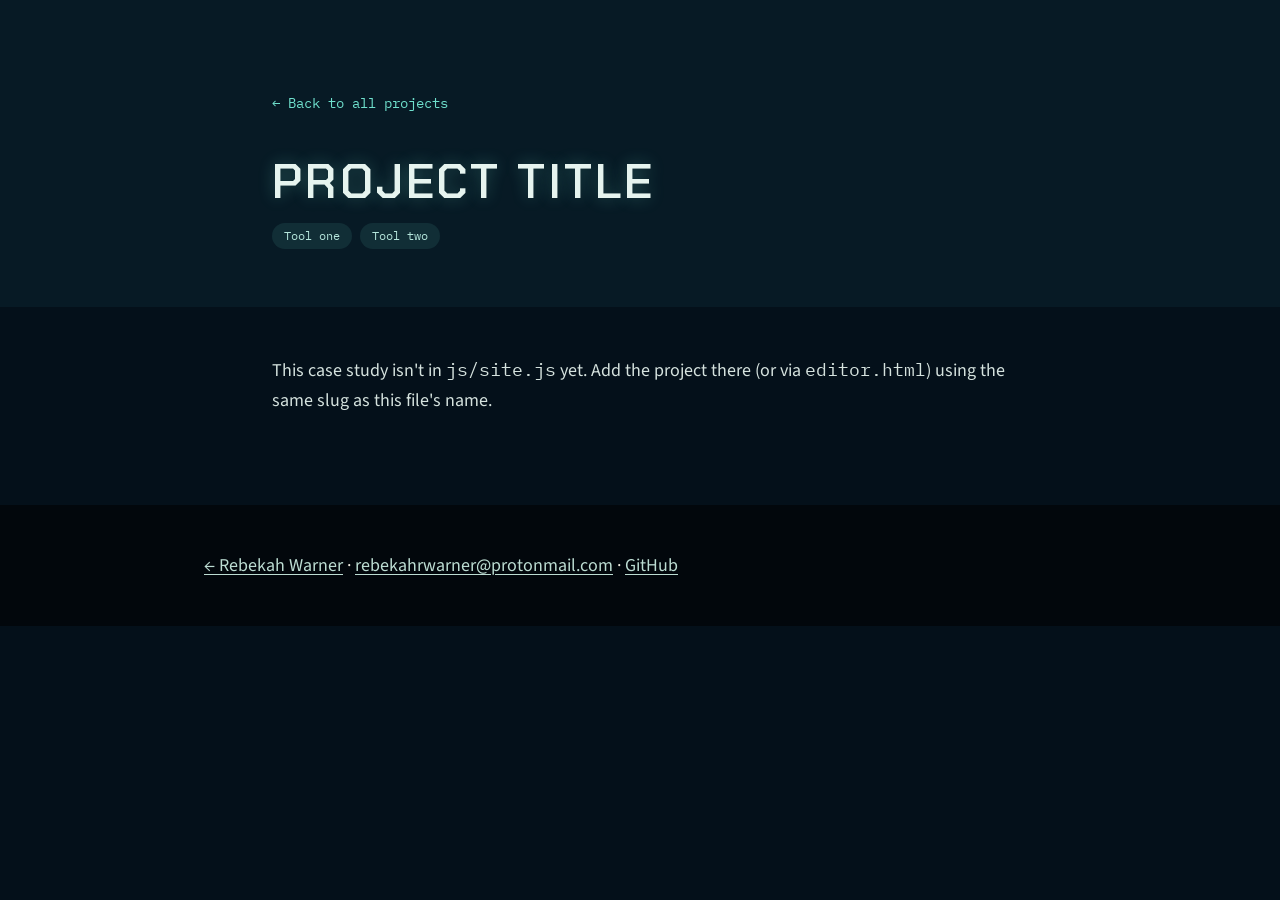
==== projects/_template.html @ 7d9da111 "Portfolio site" ====
<!DOCTYPE html>
<html lang="en">
<head>
  <meta charset="UTF-8">
  <meta name="viewport" content="width=device-width, initial-scale=1.0">
  <!-- Easiest path: use editor.html; it generates this file for you.
       By hand: save a copy as <slug>.html (matching the slug in js/site.js),
       replace PROJECT TITLE / the description / THE-SLUG below. -->
  <title>PROJECT TITLE · Rebekah Warner</title>
  <meta name="description" content="Case study: one-sentence description of the project.">
  <meta property="og:type" content="article">
  <meta property="og:title" content="PROJECT TITLE · Rebekah Warner">
  <meta property="og:description" content="One-sentence description of the project.">
  <meta property="og:image" content="https://rebekahwarner.github.io/assets/og-image.png">
  <link rel="preconnect" href="https://fonts.googleapis.com">
  <link rel="preconnect" href="https://fonts.gstatic.com" crossorigin>
  <link href="https://fonts.googleapis.com/css2?family=Chakra+Petch:wght@500;600;700&family=IBM+Plex+Mono:wght@400;500&family=Source+Sans+3:wght@400;600;700&display=swap" rel="stylesheet">
  <link rel="stylesheet" href="../css/styles.css">
  <link rel="icon" href="data:image/svg+xml,<svg xmlns='http://www.w3.org/2000/svg' viewBox='0 0 100 100'><circle cx='50' cy='50' r='42' fill='%23175E63'/><circle cx='38' cy='40' r='10' fill='%23BCDCD2'/></svg>">
</head>
<body class="case-study">
  <header class="case-header">
    <div class="section-inner">
      <a class="back-link" href="../index.html#projects">&larr; Back to all projects</a>
      <h1>PROJECT TITLE</h1>
      <ul class="tags">
        <li>Tool one</li><li>Tool two</li>
      </ul>
    </div>
  </header>

  <!-- Body content renders from the matching slug in js/site.js. -->
  <main class="case-body" data-case="THE-SLUG">
    <div class="section-inner">
      <noscript><p>This case study needs JavaScript to render. Email me for details: rebekahrwarner@protonmail.com.</p></noscript>
    </div>
  </main>

  <footer class="case-footer">
    <div class="section-inner">
      <p><a href="../index.html">&larr; Rebekah Warner</a> &middot; <a href="mailto:rebekahrwarner@protonmail.com">rebekahrwarner@protonmail.com</a> &middot; <a data-social="github" href="#" rel="me">GitHub</a> <a data-social="linkedin" href="#" rel="me">LinkedIn</a></p>
    </div>
  </footer>

  <script src="../js/site.js"></script>
  <script src="../js/render.js"></script>
  <script src="../js/main.js"></script>
</body>
</html>
---- css/styles.css ----
/* ============================================================
   Rebekah Warner — portfolio
   Palette: "Shore to Seafloor"
   ============================================================ */

:root {
  --paper: #F8F5EE;
  --seafoam: #BCDCD2;
  --shallows: #4E8F8B;
  --harbor: #175E63;
  --ink: #1A3538;
  --sand: #D8C7A4;
  --coral: #E8604F;
  --abyss: #0C2B2F;

  /* Section depths */
  --depth-0: #F8F5EE;   /* hero */
  --depth-1: #E7F0EA;   /* projects */
  --depth-2: #C9E0D8;   /* experience */
  --depth-3: #326866;   /* skills */
  --depth-4: #1D5A5F;   /* about */
  --depth-5: #0C2B2F;   /* contact */

  --text-light: #EFEBE0;

  --font-display: "Fraunces", Georgia, serif;
  --font-body: "Source Sans 3", -apple-system, "Segoe UI", sans-serif;
  --font-mono: "IBM Plex Mono", ui-monospace, monospace;

  --measure: 62ch;
  --pad-x: clamp(1.25rem, 5vw, 3rem);
}

* { box-sizing: border-box; }

html {
  -webkit-text-size-adjust: 100%;
}

@media (prefers-reduced-motion: no-preference) {
  html { scroll-behavior: smooth; }
}

body {
  margin: 0;
  font-family: var(--font-body);
  font-size: 1.0625rem;
  line-height: 1.65;
  color: var(--ink);
  background: var(--paper);
}

h1, h2, h3 {
  font-family: var(--font-display);
  font-weight: 600;
  line-height: 1.15;
  letter-spacing: -0.01em;
  margin: 0 0 0.6em;
}

p { margin: 0 0 1em; }

a {
  color: var(--harbor);
  text-decoration-thickness: 1px;
  text-underline-offset: 3px;
}

a:hover { text-decoration-color: var(--coral); text-decoration-thickness: 2px; }

:focus-visible {
  outline: 3px solid var(--coral);
  outline-offset: 3px;
  border-radius: 2px;
}

.skip-link {
  position: absolute;
  left: 1rem;
  top: -3rem;
  z-index: 100;
  background: var(--harbor);
  color: var(--paper);
  padding: 0.5rem 1rem;
  border-radius: 4px;
  transition: top 120ms ease;
}
.skip-link:focus { top: 1rem; }

/* ---------- Header ---------- */

.site-header {
  position: absolute;
  inset: 0 0 auto;
  z-index: 10;
  display: flex;
  justify-content: space-between;
  align-items: baseline;
  gap: 1rem;
  padding: 1.25rem var(--pad-x);
}

.site-mark {
  font-family: var(--font-display);
  font-style: italic;
  font-weight: 600;
  font-size: 1.25rem;
  color: var(--harbor);
  margin: 0;
}

.site-header nav {
  display: flex;
  flex-wrap: wrap;
  gap: 0.25rem 1.4rem;
}

.site-header a {
  text-decoration: none;
  color: var(--ink);
  font-family: var(--font-mono);
  font-size: 0.78rem;
  letter-spacing: 0.08em;
  text-transform: uppercase;
}
.site-header a:hover { color: var(--harbor); text-decoration: underline; text-decoration-color: var(--coral); text-underline-offset: 4px; }

/* ---------- Hero · 0 m ---------- */

.hero {
  position: relative;
  min-height: clamp(34rem, 88vh, 56rem);
  display: flex;
  align-items: center;
  overflow: hidden;
  background: var(--depth-0);
  padding: 6rem var(--pad-x) 4rem;
}

.hero-wash {
  position: absolute;
  top: 0;
  right: -6%;
  width: min(56vw, 760px);
  height: 100%;
  max-height: 900px;
  pointer-events: none;
  opacity: 0.85;
}

.hero-water {
  position: absolute;
  inset: 0;
  width: 100%;
  height: 100%;
  pointer-events: none;
}

.hero-inner {
  position: relative;
  z-index: 1;
  max-width: 44rem;
}

.hero-kicker {
  font-family: var(--font-mono);
  font-size: 0.8rem;
  letter-spacing: 0.14em;
  text-transform: uppercase;
  color: var(--shallows);
  margin-bottom: 1.1rem;
}
.hero-kicker::after {
  content: "";
  display: inline-block;
  width: 3.5rem;
  height: 1px;
  background: var(--sand);
  vertical-align: middle;
  margin-left: 0.9rem;
}

.hero h1 {
  font-size: clamp(3rem, 8.5vw, 5.75rem);
  color: var(--harbor);
  margin-bottom: 0.3em;
  letter-spacing: -0.02em;
}

.hero-line {
  font-size: clamp(1.2rem, 2.6vw, 1.5rem);
  line-height: 1.55;
  max-width: 30em;
  margin-bottom: 2em;
}

.dive-cue {
  position: absolute;
  left: var(--pad-x);
  bottom: 2rem;
  font-family: var(--font-mono);
  font-size: 0.8rem;
  letter-spacing: 0.12em;
  text-transform: uppercase;
  text-decoration: none;
  color: var(--shallows);
}
.dive-cue:hover { color: var(--coral); }
@media (prefers-reduced-motion: no-preference) {
  .dive-cue span { display: inline-block; animation: bob 2.6s ease-in-out infinite; }
  @keyframes bob {
    0%, 100% { transform: translateY(0); }
    50% { transform: translateY(5px); }
  }
}

.hero-links {
  list-style: none;
  display: flex;
  flex-wrap: wrap;
  gap: 1rem;
  margin: 0;
  padding: 0;
}

.hero-links a {
  display: inline-block;
  font-weight: 600;
  text-decoration: none;
  color: var(--harbor);
  border: 1.5px solid var(--shallows);
  border-radius: 999px;
  padding: 0.5rem 1.4rem;
  transition: background-color 150ms ease, color 150ms ease, border-color 150ms ease;
}
.hero-links a[href^="mailto"] {
  background: var(--harbor);
  border-color: var(--harbor);
  color: var(--paper);
}
.hero-links a:hover {
  background: #0F484D;
  border-color: #0F484D;
  color: var(--paper);
}

@media (prefers-reduced-motion: no-preference) {
  .hero-inner > * {
    animation: surface-in 700ms cubic-bezier(0.2, 0.7, 0.3, 1) both;
  }
  .hero-inner > :nth-child(2) { animation-delay: 120ms; }
  .hero-inner > :nth-child(3) { animation-delay: 240ms; }

  @keyframes surface-in {
    from { opacity: 0; transform: translateY(18px); }
    to   { opacity: 1; transform: none; }
  }
}

/* ---------- Waterline dividers ---------- */

.waterline {
  height: clamp(38px, 5vw, 64px);
  background: var(--below);
  line-height: 0;
}
.waterline svg {
  width: 100%;
  height: 100%;
  display: block;
  fill: var(--above); /* inherited by <path> and its <use> clone */
}

/* ---------- Sections ---------- */

.section { padding: clamp(2.5rem, 5vw, 4rem) var(--pad-x); }

.section-inner {
  max-width: 68rem;
  margin: 0 auto;
}

.section-narrow { max-width: var(--measure); }

.kicker {
  font-family: var(--font-mono);
  font-size: 0.78rem;
  letter-spacing: 0.14em;
  text-transform: uppercase;
  color: var(--shallows);
  margin-bottom: 0.9rem;
}
.kicker::after {
  content: "";
  display: inline-block;
  width: 3.5rem;
  height: 1px;
  background: var(--sand);
  vertical-align: middle;
  margin-left: 0.9rem;
}
.is-deep .kicker { color: var(--seafoam); opacity: 0.85; }

.section h2 {
  font-size: clamp(2.1rem, 4.6vw, 3.1rem);
  color: var(--harbor);
  letter-spacing: -0.015em;
}

.section-lede {
  font-size: 1.15rem;
  max-width: var(--measure);
  margin-bottom: 2.5rem;
}

.section-projects  { background: var(--depth-1); position: relative; overflow: hidden; }
.section-experience{ background: var(--depth-2); position: relative; overflow: hidden; }
.section-skills    { position: relative; overflow: hidden; }
.section-about     { position: relative; overflow: hidden; }
.section-skills    { background: var(--depth-3); }
.section-about     { background: var(--depth-4); }
.section-contact   {
  background: var(--depth-5);
  position: relative;
  overflow: hidden;
  padding-bottom: clamp(9rem, 16vw, 13rem);
}

/* ---------- Marine snow (full-page particle field) ---------- */

.marine-snow {
  position: fixed;
  inset: 0;
  width: 100%;
  height: 100%;
  z-index: 3;
  pointer-events: none;
}

/* ---------- Reef accents (decorative, aria-hidden) ---------- */

.reef-fish {
  position: absolute;
  right: 2%;
  top: 10%;
  width: min(24vw, 360px);
  height: auto;
  pointer-events: none;
}

.sea-turtle {
  position: absolute;
  right: 6%;
  top: 3.5rem;
  width: min(12vw, 160px);
  height: auto;
  pointer-events: none;
}

.jellies {
  position: absolute;
  right: 5%;
  top: 3rem;
  width: min(17vw, 230px);
  height: auto;
  pointer-events: none;
}

.diver {
  position: absolute;
  right: 8%;
  top: 32%;
  width: min(16vw, 220px);
  height: auto;
  pointer-events: none;
}

.manta {
  position: absolute;
  left: 3%;
  top: 54%;
  width: min(17vw, 240px);
  height: auto;
  pointer-events: none;
}

@media (max-width: 1100px) {
  .reef-fish, .sea-turtle, .jellies, .diver, .manta { display: none; }
}

.seafloor {
  position: absolute;
  left: 0;
  right: 0;
  bottom: 0;
  width: 100%;
  height: clamp(90px, 13vw, 180px);
  pointer-events: none;
}

@media (prefers-reduced-motion: no-preference) {
  .fish { animation: fish-drift 9s ease-in-out infinite alternate; }
  .fish:nth-child(2n) { animation-duration: 12s; animation-delay: -4s; }
  .fish:nth-child(3n) { animation-duration: 10s; animation-delay: -7s; }
  @keyframes fish-drift {
    from { transform: translate(0, 0); }
    to   { transform: translate(-14px, 6px); }
  }
  .kelp {
    transform-origin: bottom center;
    transform-box: fill-box;
    animation: kelp-sway 7s ease-in-out infinite alternate;
  }
  .kelp:nth-of-type(2n) { animation-duration: 9s; animation-delay: -3s; }
  @keyframes kelp-sway {
    from { transform: rotate(-1.2deg); }
    to   { transform: rotate(1.6deg); }
  }
  .turtle-fig { animation: turtle-glide 14s ease-in-out infinite alternate; }
  @keyframes turtle-glide {
    from { transform: translate(0, 0) rotate(0deg); }
    to   { transform: translate(-18px, 8px) rotate(-4deg); }
  }
  .jelly { animation: jelly-bob 7s ease-in-out infinite alternate; }
  .jelly:nth-of-type(2) { animation-duration: 9.5s; animation-delay: -3s; }
  .jelly:nth-of-type(3) { animation-duration: 8s; animation-delay: -5.5s; }
  @keyframes jelly-bob {
    from { transform: translateY(0); }
    to   { transform: translateY(-14px); }
  }
  .diver-fig { animation: diver-drift 12s ease-in-out infinite alternate; }
  @keyframes diver-drift {
    from { transform: translate(0, 0); }
    to   { transform: translate(-12px, -8px); }
  }
  .manta-fig { animation: manta-glide 17s ease-in-out infinite alternate; }
  @keyframes manta-glide {
    from { transform: translate(0, 0) rotate(0deg); }
    to   { transform: translate(18px, -7px) rotate(2deg); }
  }
}

/* Past the thermocline: light text on deep water */
.is-deep { color: var(--text-light); }
.is-deep h2, .is-deep h3 { color: var(--paper); }
.is-deep a { color: var(--seafoam); }
.is-deep a:hover { text-decoration-color: var(--coral); }

/* ---------- Project cards ---------- */

.project-grid {
  display: grid;
  gap: 2rem;
}

.project-card {
  position: relative;
  background: var(--paper);
  border: 1px solid rgba(23, 94, 99, 0.10);
  border-radius: 12px;
  box-shadow: 0 1px 2px rgba(12, 43, 47, 0.08), 0 10px 32px rgba(12, 43, 47, 0.07);
  overflow: hidden;
}
@media (prefers-reduced-motion: no-preference) {
  .project-card { transition: transform 220ms ease, box-shadow 220ms ease; }
}
.project-card:not(.open):hover {
  transform: translateY(-3px);
  box-shadow: 0 2px 4px rgba(12, 43, 47, 0.08), 0 18px 44px rgba(12, 43, 47, 0.12);
}

/* Subtle paper grain — one of the two hand-touched moments */
.project-card::after {
  content: "";
  position: absolute;
  inset: 0;
  pointer-events: none;
  opacity: 0.05;
  background-image: url("data:image/svg+xml,%3Csvg xmlns='http://www.w3.org/2000/svg' width='300' height='300'%3E%3Cfilter id='g'%3E%3CfeTurbulence type='fractalNoise' baseFrequency='0.85' numOctaves='2'/%3E%3C/filter%3E%3Crect width='100%25' height='100%25' filter='url(%23g)'/%3E%3C/svg%3E");
}

.card-head {
  display: grid;
  grid-template-columns: minmax(200px, 260px) 1fr;
  color: inherit;
  cursor: pointer;
}

.card-toggle {
  all: unset;
  cursor: pointer;
  font: inherit;
  color: inherit;
}
.card-toggle:focus-visible {
  outline: 3px solid var(--coral);
  outline-offset: 3px;
  border-radius: 2px;
}

.card-wash {
  display: flex;
  align-items: flex-end;
  padding: 1.5rem;
  min-height: 180px;
}

.wash-teal {
  background:
    radial-gradient(120% 90% at 20% 15%, rgba(188, 220, 210, 0.9), transparent 60%),
    radial-gradient(110% 100% at 85% 80%, rgba(23, 94, 99, 0.35), transparent 65%),
    radial-gradient(90% 80% at 60% 30%, rgba(78, 143, 139, 0.45), transparent 70%),
    #DCEAE3;
}

.wash-sand {
  background:
    radial-gradient(120% 90% at 25% 20%, rgba(216, 199, 164, 0.85), transparent 62%),
    radial-gradient(100% 90% at 80% 75%, rgba(78, 143, 139, 0.40), transparent 65%),
    radial-gradient(90% 90% at 55% 40%, rgba(188, 220, 210, 0.5), transparent 70%),
    #E9E2D0;
}

.card-metric {
  margin: 0;
  line-height: 1.1;
}
.card-metric strong {
  display: block;
  font-family: var(--font-display);
  font-size: 2.75rem;
  font-weight: 600;
  color: var(--harbor);
}
.card-metric span {
  font-family: var(--font-mono);
  font-size: 0.72rem;
  letter-spacing: 0.06em;
  text-transform: uppercase;
  color: var(--ink);
}

.card-body { padding: 1.5rem 1.75rem 1.6rem; }

.card-body h3 {
  font-size: 1.45rem;
  color: var(--harbor);
  margin-bottom: 0.4em;
}

.card-oneliner { max-width: 52ch; }

.tags {
  list-style: none;
  display: flex;
  flex-wrap: wrap;
  gap: 0.5rem;
  padding: 0;
  margin: 0 0 1.1rem;
}
.tags li {
  font-family: var(--font-mono);
  font-size: 0.75rem;
  color: var(--harbor);
  background: rgba(78, 143, 139, 0.13);
  border-radius: 999px;
  padding: 0.2rem 0.75rem;
}

.card-cta {
  font-family: var(--font-mono);
  font-size: 0.8rem;
  font-weight: 500;
  letter-spacing: 0.1em;
  text-transform: uppercase;
  color: var(--harbor);
}
.card-head:hover .card-cta { color: var(--coral); }
.card-head:hover h3 { text-decoration: underline; text-decoration-color: var(--coral); text-underline-offset: 4px; }

.cta-arrow { display: inline-block; }
.cta-close { display: none; }
.project-card.open .cta-close { display: inline; }
.project-card.open .cta-open { display: none; }
.project-card.open .cta-arrow { transform: rotate(180deg) translateY(-0.2em); }

/* Expanding case study: animated with the grid-rows trick */
.card-case {
  display: grid;
  grid-template-rows: 0fr;
}
.card-case-inner {
  overflow: hidden;
  visibility: hidden;
}
.project-card.open .card-case { grid-template-rows: 1fr; }
.project-card.open .card-case-inner { visibility: visible; }

@media (prefers-reduced-motion: no-preference) {
  .card-case { transition: grid-template-rows 420ms cubic-bezier(0.2, 0.7, 0.3, 1); }
  .cta-arrow { transition: transform 300ms ease; }
}

.case-pad {
  padding: 1.25rem 1.75rem 2rem;
  border-top: 1px dashed var(--sand);
}

.cs-grid {
  display: grid;
  grid-template-columns: 1.5fr 1fr;
  gap: 0 3rem;
  align-items: start;
}
@media (max-width: 900px) {
  .cs-grid { grid-template-columns: 1fr; }
}

.cs-label {
  font-family: var(--font-mono);
  font-size: 0.72rem;
  letter-spacing: 0.13em;
  text-transform: uppercase;
  color: var(--shallows);
  margin: 2em 0 0.6em;
}
.cs-label::after {
  content: "";
  display: inline-block;
  width: 2rem;
  height: 1px;
  background: var(--sand);
  vertical-align: middle;
  margin-left: 0.7rem;
}
.cs-main .cs-label:first-child { margin-top: 0.4em; }

.cs-main pre { margin: 1.25rem 0; }

.cs-side {
  background: rgba(78, 143, 139, 0.08);
  border: 1px solid rgba(23, 94, 99, 0.08);
  border-radius: 10px;
  padding: 0.5rem 1.4rem 1.4rem;
  margin-top: 0.4rem;
}
.cs-side .cs-label { margin-top: 1.6em; }
.cs-side > .cs-label:first-child,
.cs-outcome .cs-label { margin-top: 0.9em; }

.cs-outcome {
  border-left: 3px solid var(--coral);
  padding-left: 1rem;
  margin: 0.9em 0 0;
}
.cs-outcome p { margin-bottom: 0.5em; }

.cs-figure figure {
  margin: 2rem 0 0.5rem;
  background: #F1EDE2;
  border-radius: 8px;
  padding: 1rem;
  max-width: 880px;
}
.cs-figure img { max-width: 100%; height: auto; display: block; border-radius: 4px; }
.cs-figure figcaption { font-size: 0.85rem; color: #33565A; margin-top: 0.6rem; }

.case-standalone { margin: 1.75rem 0 0.4rem; }
.case-standalone a { font-family: var(--font-mono); font-size: 0.85rem; }

/* ---------- Experience timeline ---------- */

.timeline {
  list-style: none;
  margin: 1.5rem 0 0;
  padding: 0;
}

.timeline > li {
  position: relative;
  padding: 0 0 2.25rem 2rem;
  border-left: 2px solid var(--sand);
  max-width: 74ch;
}
.timeline > li:last-child { padding-bottom: 0.5rem; }

.timeline > li::before {
  content: "";
  position: absolute;
  left: -8px;
  top: 0.45em;
  width: 14px;
  height: 14px;
  border-radius: 50%;
  background: var(--harbor);
  border: 3px solid var(--depth-2);
}

.timeline h3 { font-size: 1.3rem; color: var(--harbor); margin-bottom: 0.15em; }

.dates {
  font-family: var(--font-mono);
  font-size: 0.82rem;
  color: #33565A;
  margin-bottom: 0.6em;
}

.timeline ul { margin: 0; padding-left: 1.1rem; }
.timeline li li { margin-bottom: 0.35em; }

/* ---------- Skills ---------- */

.skills-groups {
  display: grid;
  grid-template-columns: repeat(auto-fit, minmax(16rem, 1fr));
  gap: 1.1rem;
  margin-top: 2rem;
}

.skill-group h3 {
  font-size: 1.1rem;
  margin-bottom: 0.25em;
  color: var(--seafoam);
}
.skill-group p { margin: 0; }

.skills-hint {
  font-family: var(--font-mono);
  font-size: 0.8rem;
  color: var(--seafoam);
  margin-top: -0.25rem;
}

.skill-group {
  background: rgba(248, 245, 238, 0.06);
  border: 1px solid rgba(188, 220, 210, 0.22);
  border-radius: 12px;
  padding: 1.1rem 1.25rem;
  transition: background-color 200ms ease, border-color 200ms ease;
}
.skill-group.open {
  background: rgba(248, 245, 238, 0.11);
  border-color: rgba(188, 220, 210, 0.45);
}

.skill-toggle {
  all: unset;
  cursor: pointer;
  font: inherit;
  color: inherit;
}
.skill-toggle::after {
  content: "+";
  display: inline-block;
  margin-left: 0.45em;
  font-family: var(--font-mono);
  font-size: 0.85em;
  color: var(--sand);
}
.skill-group.open .skill-toggle::after { content: "−"; color: var(--coral); }
.skill-toggle:hover { text-decoration: underline; text-decoration-color: var(--coral); text-underline-offset: 3px; }
.skill-toggle:focus-visible {
  outline: 3px solid var(--coral);
  outline-offset: 3px;
  border-radius: 2px;
}

.field-note {
  margin-top: 0.6rem !important;
  font-style: italic;
  color: var(--seafoam);
  border-left: 2px solid var(--sand);
  padding-left: 0.75rem;
}

.clearance {
  margin-top: 2.75rem;
  padding-left: 1rem;
  border-left: 3px solid var(--coral);
  font-weight: 700;
  color: var(--paper);
}

/* ---------- About ---------- */

.about-pull {
  font-family: var(--font-display);
  font-size: clamp(1.25rem, 2.6vw, 1.6rem);
  line-height: 1.45;
  color: var(--paper);
  border-left: 3px solid var(--coral);
  padding-left: 1.25rem;
  margin: 1.75rem 0;
}
.about-pull em { color: var(--seafoam); }

.about-notes {
  display: grid;
  gap: 1.1rem;
  margin-top: 2.25rem;
}

.about-note {
  background: rgba(248, 245, 238, 0.06);
  border: 1px solid rgba(188, 220, 210, 0.22);
  border-radius: 12px;
  padding: 1.1rem 1.25rem;
}
.about-note h3 {
  font-size: 1.05rem;
  color: var(--seafoam);
  margin-bottom: 0.25em;
}
.about-note p { margin: 0; }

/* ---------- Contact ---------- */

.contact-email { margin: 1.5rem 0; }
.contact-email a {
  font-family: var(--font-display);
  font-style: italic;
  font-size: clamp(1.5rem, 4.5vw, 2.5rem);
  color: var(--paper);
  text-decoration-thickness: 1.5px;
  text-decoration-color: var(--shallows);
  text-underline-offset: 6px;
}
.contact-email a:hover { text-decoration-color: var(--coral); }

.footer-links {
  list-style: none;
  display: flex;
  gap: 1.5rem;
  padding: 0;
  margin: 1.5rem 0 3rem;
}
.footer-links a { font-weight: 600; }

.colophon {
  font-size: 0.85rem;
  color: #9DBCB4;
  margin: 0;
}

/* ---------- Depth gauge (desktop only) ---------- */

.depth-gauge {
  position: fixed;
  right: 1.5rem;
  top: 50%;
  transform: translateY(-50%);
  z-index: 20;
  font-family: var(--font-mono);
  font-size: 0.72rem;
  color: var(--ink);
  mix-blend-mode: multiply;
}

.gauge-stops {
  list-style: none;
  margin: 0 0 0.9rem;
  padding: 0 0 0.9rem;
  border-bottom: 1px solid var(--shallows);
}

.gauge-stops a {
  display: block;
  padding: 0.28rem 0;
  text-decoration: none;
  color: inherit;
  opacity: 0.62;
}
.gauge-stops a:hover { opacity: 1; }

.gauge-stops .stop-depth {
  display: inline-block;
  width: 3.1em;
  color: var(--harbor);
}

.gauge-stops a.is-active {
  opacity: 1;
  font-weight: 500;
}
.gauge-stops a.is-active::before {
  content: "";
  position: absolute;
  left: -0.85rem;
  margin-top: 0.5em;
  width: 6px;
  height: 6px;
  border-radius: 50%;
  background: var(--coral);
}
.gauge-stops li { position: relative; }

.gauge-readout {
  margin: 0;
  font-size: 1.05rem;
  font-weight: 500;
  color: var(--harbor);
}

/* Legibility past the thermocline: light gauge on deep sections */
.depth-gauge.on-dark {
  color: var(--text-light);
  mix-blend-mode: normal;
}
.depth-gauge.on-dark .gauge-stops { border-bottom-color: var(--seafoam); }
.depth-gauge.on-dark .stop-depth,
.depth-gauge.on-dark .gauge-readout { color: var(--seafoam); }

@media (max-width: 1160px) {
  .depth-gauge { display: none; }
}

/* ---------- Case-study pages ---------- */

.case-study { background: var(--depth-1); }

.case-header {
  background: var(--depth-0);
  padding: 5.5rem var(--pad-x) 2.5rem;
}

.case-header .section-inner,
.case-body .section-inner { max-width: 46rem; }

.back-link {
  font-family: var(--font-mono);
  font-size: 0.85rem;
  text-decoration: none;
}
.back-link:hover { text-decoration: underline; }

.case-header h1 {
  font-size: clamp(2rem, 5vw, 3rem);
  color: var(--harbor);
  margin: 0.75em 0 0.3em;
}

.case-body { padding: 3rem var(--pad-x) 4.5rem; }

.case-body h2 {
  font-size: 1.5rem;
  color: var(--harbor);
  margin-top: 2em;
}
.case-body h2:first-child { margin-top: 0; }

.case-body figure {
  margin: 2rem 0;
  background: var(--paper);
  border-radius: 8px;
  padding: 1.25rem;
  box-shadow: 0 1px 2px rgba(12, 43, 47, 0.08);
}
.case-body figure img { max-width: 100%; height: auto; display: block; border-radius: 4px; }
.case-body figcaption { font-size: 0.85rem; color: #33565A; margin-top: 0.6rem; }

pre {
  background: var(--abyss);
  color: #D7E6E0;
  font-family: var(--font-mono);
  font-size: 0.85rem;
  line-height: 1.6;
  border-radius: 8px;
  padding: 1.25rem 1.4rem;
  overflow-x: auto;
  margin: 1.5rem 0;
}
code { font-family: var(--font-mono); }

.case-footer {
  background: var(--depth-5);
  color: var(--text-light);
  padding: 2.5rem var(--pad-x);
}
.case-footer .section-inner { max-width: 46rem; }
.case-footer a { color: var(--seafoam); }
.case-footer p { margin: 0.3em 0; }

/* ---------- Reveal-on-scroll (added by JS only when motion is OK) ---------- */

@media (prefers-reduced-motion: no-preference) {
  .will-reveal {
    opacity: 0;
    transform: translateY(16px);
    transition: opacity 550ms ease, transform 550ms cubic-bezier(0.2, 0.7, 0.3, 1);
  }
  .is-revealed {
    opacity: 1;
    transform: none;
  }
}

/* ---------- Editor (editor.html — not linked publicly) ---------- */

.editor-page { background: var(--paper); }

.editor-top {
  padding: 2.5rem var(--pad-x) 1.5rem;
  border-bottom: 2px solid var(--seafoam);
}
.editor-top h1 { color: var(--harbor); font-size: 2rem; margin-bottom: 0.25em; }
.editor-top p { max-width: 70ch; margin: 0.25em 0; }

.editor-main {
  display: grid;
  grid-template-columns: minmax(20rem, 30rem) 1fr;
  gap: 2.5rem;
  padding: 2rem var(--pad-x) 4rem;
  align-items: start;
}
@media (max-width: 980px) {
  .editor-main { grid-template-columns: 1fr; }
}

.editor-form h2 {
  font-size: 1.15rem;
  color: var(--harbor);
  margin: 1.75em 0 0.5em;
  padding-bottom: 0.25em;
  border-bottom: 1px solid var(--sand);
}
.editor-form h2:first-child { margin-top: 0; }

.editor-form label {
  display: block;
  font-weight: 600;
  font-size: 0.9rem;
  margin: 0.9rem 0 0.25rem;
}
.editor-form label .hint {
  font-weight: 400;
  color: #4E6A6D;
}

.editor-form input[type="text"],
.editor-form select,
.editor-form textarea {
  width: 100%;
  font: inherit;
  color: var(--ink);
  background: #FFFEFA;
  border: 1.5px solid var(--shallows);
  border-radius: 6px;
  padding: 0.5rem 0.7rem;
}
.editor-form textarea { min-height: 7.5rem; resize: vertical; }
.editor-form textarea.code { font-family: var(--font-mono); font-size: 0.85rem; min-height: 9rem; }
.editor-form input:focus-visible,
.editor-form select:focus-visible,
.editor-form textarea:focus-visible {
  outline: 3px solid var(--coral);
  outline-offset: 1px;
}

.field-row { display: grid; grid-template-columns: 1fr 1fr; gap: 0 1rem; }

.editor-actions { margin-top: 1.5rem; display: flex; flex-wrap: wrap; gap: 0.6rem; }

.btn {
  font: inherit;
  font-weight: 600;
  cursor: pointer;
  border: 1.5px solid var(--harbor);
  border-radius: 999px;
  padding: 0.45rem 1.1rem;
  background: var(--harbor);
  color: var(--paper);
}
.btn:hover { background: #0F484D; }
.btn.secondary { background: transparent; color: var(--harbor); }
.btn.secondary:hover { background: var(--seafoam); }
.btn.danger { background: transparent; color: var(--coral); border-color: var(--coral); }
.btn.danger:hover { background: #FBE7E3; }
.btn:focus-visible { outline: 3px solid var(--coral); outline-offset: 2px; }

.editor-status {
  margin-top: 1rem;
  font-family: var(--font-mono);
  font-size: 0.85rem;
  color: var(--harbor);
  min-height: 1.4em;
}

.editor-preview { position: sticky; top: 1.5rem; }
.preview-tabs { display: flex; gap: 0.5rem; margin-bottom: 1rem; }
.preview-pane {
  border: 1.5px dashed var(--shallows);
  border-radius: 12px;
  padding: 1.5rem;
  background: var(--depth-1);
}
.preview-pane[hidden] { display: none; }
.preview-pane .project-card { pointer-events: none; }
.preview-pane .card-case { grid-template-rows: 1fr; }
.preview-pane .card-case-inner { visibility: visible; }
.case-preview h1 {
  font-family: var(--font-display);
  color: var(--harbor);
  font-size: 1.7rem;
  margin: 0 0 0.5em;
}
.case-preview h2 { font-size: 1.25rem; color: var(--harbor); margin: 1.5em 0 0.5em; }
.case-preview { max-width: 62ch; }
.case-preview figure { margin: 1.5rem 0; background: var(--paper); border-radius: 8px; padding: 1rem; }
.case-preview figure img { max-width: 100%; height: auto; display: block; }

/* ---------- Small screens ---------- */

@media (max-width: 720px) {
  .site-header { flex-direction: column; gap: 0.5rem; }
  .hero { min-height: 78vh; padding-top: 8.5rem; }
  .dive-cue { display: none; }
  .hero-wash { width: 100%; right: -18%; top: -4%; height: 55%; opacity: 0.65; }
  .card-link { grid-template-columns: 1fr; }
  .card-wash { min-height: 130px; }
  .timeline > li { padding-left: 1.4rem; }
}

/* ============================================================
   NIGHT DIVE THEME — dark bioluminescent overrides.
   Appended last so it wins the cascade over the daylight rules.
   ============================================================ */

:root {
  --glow: #6FE0CD;
  --glow-soft: rgba(111, 224, 205, 0.55);
  --glow-faint: rgba(111, 224, 205, 0.18);
  --glow-hair: rgba(111, 224, 205, 0.12);
  --text-hi: #E6F4EF;
  --text-lo: #BCD1CB;
  --panel: #081720;
  --font-display: "Chakra Petch", "IBM Plex Mono", monospace;
}

body { background: #04101A; color: var(--text-lo); }
h1, h2, h3 { text-transform: uppercase; }
a { color: var(--glow); }

/* ---------- Header ---------- */
.site-mark { color: var(--glow); font-family: var(--font-mono); font-style: normal; }
.site-header a { color: var(--text-lo); }
.site-header a:hover { color: var(--glow); text-decoration: none; }
.nav-num { color: var(--glow); }
.head-pill { border: 1px solid var(--glow-faint); border-radius: 999px; padding: 0.4rem 1.1rem; }
.site-header a.head-pill { color: var(--glow); }
.site-header a.head-pill:hover { background: rgba(111, 224, 205, 0.12); }

/* ---------- Hero ---------- */
.hero {
  background: radial-gradient(130% 100% at 50% -10%, #0E2B38 0%, #081C27 45%, #05131C 100%);
  justify-content: center;
  text-align: center;
}
.hero-wash { display: none; }
.hero-inner { max-width: 62rem; margin: 0 auto; }
.hero-kicker {
  display: inline-flex;
  align-items: center;
  gap: 0.6rem;
  border: 1px solid var(--glow-hair);
  background: rgba(111, 224, 205, 0.05);
  padding: 0.55rem 1.3rem;
  border-radius: 999px;
  color: var(--glow);
  letter-spacing: 0.18em;
}
.hero-kicker::after { display: none; }
.pulse-dot { width: 7px; height: 7px; border-radius: 50%; background: var(--glow); box-shadow: 0 0 8px var(--glow); }
@media (prefers-reduced-motion: no-preference) {
  .pulse-dot { animation: pulse 2.4s ease-in-out infinite; }
  @keyframes pulse { 50% { opacity: 0.35; } }
}
.hero h1 {
  color: var(--text-hi);
  letter-spacing: 0.1em;
  font-weight: 600;
  text-shadow: 0 0 18px rgba(111, 224, 205, 0.45), 0 0 70px rgba(111, 224, 205, 0.2);
  margin: 0.4em 0 0.35em;
}
.hero-line { color: var(--text-lo); margin-left: auto; margin-right: auto; }
.hero-links { justify-content: center; }
.hero-links a {
  border-color: var(--glow-faint);
  color: var(--glow);
  background: transparent;
  font-family: var(--font-mono);
  text-transform: uppercase;
  letter-spacing: 0.1em;
  font-size: 0.85rem;
}
.hero-links a[href^="mailto"] { background: rgba(111, 224, 205, 0.1); border-color: var(--glow-soft); color: var(--glow); }
.hero-links a:hover { background: rgba(111, 224, 205, 0.16); border-color: var(--glow); color: var(--text-hi); }
.dive-cue { left: 50%; transform: translateX(-50%); display: flex; align-items: center; gap: 1rem; color: var(--glow-soft); }
.dive-cue:hover { color: var(--coral); }
.cue-line { display: inline-block; width: clamp(60px, 16vw, 230px); height: 1px; background: linear-gradient(90deg, transparent, var(--glow-soft)); }
.cue-line:last-of-type { background: linear-gradient(90deg, var(--glow-soft), transparent); }

/* ---------- Sections ---------- */
.waterline { display: none; }
.section { border-top: 1px solid rgba(111, 224, 205, 0.06); color: var(--text-lo); }
.section-projects  { background: #061621; }
.section-experience{ background: #05131C; }
.section-skills    { background: #041017; }
.section-about     { background: #030C12; }
.section-contact   { background: #02070C; }
.section h2 { color: var(--text-hi); letter-spacing: 0.06em; text-shadow: 0 0 10px rgba(111, 224, 205, 0.14); }
.kicker, .is-deep .kicker { color: var(--glow); opacity: 0.85; }
.kicker::after { background: var(--glow-hair); }
.skills-hint { color: var(--text-lo); }

/* ---------- Cards ---------- */
.project-card {
  background: var(--panel);
  border-color: var(--glow-hair);
  box-shadow: 0 14px 40px rgba(0, 0, 0, 0.5);
}
.project-card:not(.open):hover { box-shadow: 0 0 24px rgba(111, 224, 205, 0.12), 0 18px 44px rgba(0, 0, 0, 0.55); }
.project-card::after { display: none; }
.wash-teal {
  background:
    radial-gradient(120% 100% at 30% 25%, rgba(111, 224, 205, 0.2), transparent 60%),
    radial-gradient(100% 100% at 80% 80%, rgba(23, 94, 99, 0.5), transparent 65%),
    #0A1D28;
}
.wash-sand {
  background:
    radial-gradient(120% 100% at 30% 25%, rgba(216, 199, 164, 0.16), transparent 60%),
    radial-gradient(100% 100% at 80% 80%, rgba(111, 224, 205, 0.16), transparent 65%),
    #0A1D28;
}
.card-metric strong { color: var(--glow); text-shadow: 0 0 14px rgba(111, 224, 205, 0.5); }
.card-metric span { color: var(--text-lo); }
.card-body h3, .card-toggle { color: var(--text-hi); }
.card-oneliner { color: var(--text-lo); }
.tags li { background: rgba(111, 224, 205, 0.1); color: #B5E6DC; }
.card-cta { color: var(--glow); }
.card-head:hover .card-cta { color: var(--coral); }
.case-pad { border-top-color: rgba(111, 224, 205, 0.15); }
.cs-label { color: var(--glow); }
.cs-label::after { background: var(--glow-hair); }
.cs-side { background: rgba(111, 224, 205, 0.04); border-color: var(--glow-hair); }
.cs-main strong, .cs-side strong { color: var(--text-hi); }
pre { background: #010B10; border: 1px solid var(--glow-hair); }
.cs-figure figure { background: #0A1B24; }
.cs-figure figcaption { color: var(--text-lo); }

/* ---------- Timeline ---------- */
.timeline > li { border-left-color: rgba(111, 224, 205, 0.22); }
.timeline > li::before { background: var(--glow); border-color: #05131C; box-shadow: 0 0 8px rgba(111, 224, 205, 0.6); }
.timeline h3 { color: var(--text-hi); }
.dates { color: var(--glow); opacity: 0.75; }

/* ---------- Skills / About / Contact ---------- */
.skill-group { background: rgba(111, 224, 205, 0.04); border-color: var(--glow-hair); }
.skill-group.open { background: rgba(111, 224, 205, 0.08); border-color: var(--glow-soft); }
.skill-group h3, .skill-toggle { color: var(--glow); }
.skill-toggle::after { color: var(--text-lo); }
.skill-group.open .skill-toggle::after { color: var(--coral); }
.field-note { color: var(--text-lo); border-left-color: var(--glow-soft); }
.clearance { border-left-color: var(--coral); color: var(--text-hi); }
.about-pull { color: var(--text-hi); border-left-color: var(--coral); }
.about-pull em { color: var(--glow); }
.about-note { background: rgba(111, 224, 205, 0.04); border-color: var(--glow-hair); }
.about-note h3 { color: var(--glow); }
.contact-email a {
  font-family: var(--font-mono);
  font-style: normal;
  color: var(--glow);
  text-shadow: 0 0 16px rgba(111, 224, 205, 0.4);
  text-decoration-color: var(--glow-faint);
}
.footer-links a { color: var(--glow); }
.colophon { color: #83A09A; }

/* ---------- Dive computer HUD ---------- */
.depth-gauge, .depth-gauge.on-dark { mix-blend-mode: normal; color: var(--text-lo); }
.gauge-stops { border-bottom-color: var(--glow-hair); }
.gauge-stops .stop-depth, .depth-gauge.on-dark .stop-depth { color: var(--glow); }
.gauge-stops a.is-active { color: var(--text-hi); }
.gauge-stops a.is-active::before { background: var(--coral); box-shadow: 0 0 8px var(--coral); }
.gauge-readout, .depth-gauge.on-dark .gauge-readout {
  color: var(--glow);
  text-shadow: 0 0 10px rgba(111, 224, 205, 0.4);
  margin: 0 0 0.2rem;
}
.gauge-tele { font-size: 0.8rem; color: var(--glow); opacity: 0.8; margin: 0 0 0.2rem; text-shadow: 0 0 10px rgba(111, 224, 205, 0.3); }
.tele-label {
  display: inline-block;
  width: 5.2em;
  font-size: 0.62rem;
  letter-spacing: 0.12em;
  text-transform: uppercase;
  color: var(--text-lo);
  text-shadow: none;
}

/* ---------- Bioluminescent wildlife ---------- */
.sea-turtle .turtle-fig { fill: var(--glow); opacity: 0.15; }
.reef-fish use { fill: var(--glow); opacity: 0.16; }
.jellies use { fill: var(--glow); opacity: 0.14; }
.jellies g[filter] { stroke: var(--glow); }
.diver .diver-fig g[fill] { fill: var(--glow); }
.diver .diver-fig g[stroke] { stroke: var(--glow); }
.manta .manta-fig { fill: var(--glow); opacity: 0.12; }
.reef-fish, .sea-turtle, .jellies, .diver, .manta { filter: drop-shadow(0 0 10px rgba(111, 224, 205, 0.25)); }
.seafloor path, .seafloor ellipse { opacity: 0.18; }

/* ---------- Case-study pages ---------- */
.case-study { background: #04101A; color: var(--text-lo); }
.case-header { background: #071A25; }
.case-header h1 { color: var(--text-hi); letter-spacing: 0.06em; text-shadow: 0 0 16px rgba(111, 224, 205, 0.3); }
.back-link { color: var(--glow); }
.case-body h2 { color: var(--glow); letter-spacing: 0.06em; }
.case-body figure { background: #0A1B24; }
.case-body figcaption { color: var(--text-lo); }
.case-footer { background: #02070C; }

/* ---------- Tech-stack logos in the skill tiles ---------- */

.stack-icons {
  list-style: none;
  display: flex;
  flex-wrap: wrap;
  gap: 0.7rem;
  padding: 0;
  margin: 0.85rem 0 0;
}
.stack-icons img {
  display: block;
  opacity: 0.9;
  filter: drop-shadow(0 0 6px rgba(111, 224, 205, 0.35));
}

/* ============================================================
   TRENCH LAYER — one continuous descent, full-viewport scenes.
   ============================================================ */

/* One unbroken water column instead of stacked section blocks */
body {
  background: linear-gradient(
    #0E2B38 0%, #081C27 12%, #061621 30%, #05131C 48%,
    #041017 66%, #030C12 82%, #02070C 100%);
}
.hero, .section-projects, .section-experience, .section-skills,
.section-about, .section-contact { background: transparent; }
.section { border-top: 0; min-height: 100vh; display: flex; align-items: center; }
.section-inner { width: 100%; position: relative; z-index: 1; }
.waterline { display: none; }

/* Ghost scene numbers, outlined like distant instruments */
.scene-num {
  position: absolute;
  top: 50%;
  right: 1%;
  transform: translateY(-50%);
  font-family: var(--font-display);
  font-size: clamp(7rem, 20vw, 17rem);
  font-weight: 700;
  line-height: 1;
  color: transparent;
  -webkit-text-stroke: 1px rgba(111, 224, 205, 0.12);
  pointer-events: none;
  z-index: 0;
}

/* Scene reveal (class added by js/scenes.js only when motion is OK) */
.will-scene { opacity: 0; transform: translateY(34px); }
.will-scene.scene-in {
  opacity: 1;
  transform: none;
  transition: opacity 750ms ease, transform 750ms cubic-bezier(0.2, 0.7, 0.3, 1);
}

/* Projects as numbered rows in open water */
.project-grid { counter-reset: proj; gap: 0; }
.project-card {
  counter-increment: proj;
  background: transparent;
  border: 0;
  border-top: 1px solid rgba(111, 224, 205, 0.14);
  border-radius: 0;
  box-shadow: none;
  overflow: visible;
}
.project-card:last-child { border-bottom: 1px solid rgba(111, 224, 205, 0.14); }
.project-card:not(.open):hover { transform: none; box-shadow: none; background: rgba(111, 224, 205, 0.03); }
.card-head { grid-template-columns: minmax(150px, 230px) 1fr; }
.card-wash, .wash-teal, .wash-sand { background: transparent; }
.card-wash { flex-direction: column; align-items: flex-start; justify-content: center; gap: 0.6rem; min-height: 0; padding: 1.6rem 1.5rem; }
.card-wash::before {
  content: counter(proj, decimal-leading-zero);
  font-family: var(--font-display);
  font-size: 2.4rem;
  font-weight: 700;
  color: transparent;
  -webkit-text-stroke: 1px rgba(111, 224, 205, 0.4);
  line-height: 1;
}
.card-case { border: 0; }
.case-pad { background: rgba(2, 10, 15, 0.45); border: 1px solid rgba(111, 224, 205, 0.1); border-radius: 10px; margin: 0 1rem 1.5rem; }

/* ---------- The reef ---------- */

.reef {
  position: relative;
  height: 420px;
  margin-top: 2.5rem;
  border-bottom: 1px solid rgba(111, 224, 205, 0.25);
}
.reef::after {
  content: "";
  position: absolute;
  left: 8%;
  right: 8%;
  bottom: -22px;
  height: 40px;
  background: radial-gradient(60% 100% at 50% 0%, rgba(111, 224, 205, 0.07), transparent 70%);
  pointer-events: none;
}
.polyp {
  position: absolute;
  left: var(--x);
  bottom: 0;
  transform: translateX(-50%);
  display: flex;
  flex-direction: column;
  align-items: center;
}
.stalk {
  order: 3;
  width: 2px;
  height: var(--h);
  background: linear-gradient(rgba(111, 224, 205, 0.45), rgba(111, 224, 205, 0.08));
}
.node {
  order: 1;
  display: grid;
  place-items: center;
  width: 46px;
  height: 46px;
  border-radius: 50%;
  background: #06141D;
  border: 1px solid rgba(111, 224, 205, 0.3);
  box-shadow: 0 0 12px rgba(111, 224, 205, 0.12);
  transition: box-shadow 200ms ease, border-color 200ms ease;
}
.node-text {
  font-family: var(--font-mono);
  font-size: 0.6rem;
  letter-spacing: 0.04em;
  color: var(--glow);
  text-align: center;
}
.polyp:hover .node {
  border-color: var(--glow);
  box-shadow: 0 0 22px rgba(111, 224, 205, 0.45);
}
.polyp-label {
  order: 2;
  font-family: var(--font-mono);
  font-size: 0.62rem;
  letter-spacing: 0.06em;
  color: var(--text-lo);
  margin: 0.35rem 0;
  white-space: nowrap;
}
@media (prefers-reduced-motion: no-preference) {
  .polyp { animation: polyp-sway 6.5s ease-in-out infinite alternate; animation-delay: calc(var(--d) * -1); }
  @keyframes polyp-sway {
    from { transform: translateX(-50%) translateY(0); }
    to   { transform: translateX(-50%) translateY(-7px); }
  }
}

/* Reef collapses to a wrapped chip grid on small screens */
@media (max-width: 980px) {
  .reef { height: auto; display: flex; flex-wrap: wrap; gap: 1.2rem 1.6rem; border-bottom: 0; padding-bottom: 1rem; }
  .reef::after { display: none; }
  .polyp { position: static; transform: none; }
  .stalk { display: none; }
  @media (prefers-reduced-motion: no-preference) {
    .polyp { animation: none; }
  }
}

/* ============================================================
   TRENCH ROUND 2 — coral-cluster reef, dive-log experience,
   readability, HUD frame ticks. Appended last; wins the cascade.
   ============================================================ */

/* ---------- Readability ---------- */
body { font-size: 1.125rem; }
:root { --text-lo: #C6D9D4; }
.section h2 { letter-spacing: 0.05em; text-shadow: 0 0 8px rgba(111, 224, 205, 0.12); }
.scene-num { -webkit-text-stroke: 1px rgba(111, 224, 205, 0.08); }
.section-lede { max-width: 66ch; }
.colophon { color: #8FABA5; }
.sr-only {
  position: absolute;
  width: 1px; height: 1px;
  clip-path: inset(50%);
  overflow: hidden;
  white-space: nowrap;
}

/* ---------- Hero scale + flanked chip ---------- */
.hero h1 { font-size: clamp(3rem, 9vw, 6.5rem); letter-spacing: 0.12em; }
.chip-row { display: flex; align-items: center; justify-content: center; gap: 1.1rem; margin-bottom: 1.2rem; }
.chip-row .hero-kicker { margin-bottom: 0; }
.chip-row .cue-line { width: clamp(40px, 9vw, 140px); }

/* ---------- HUD corner ticks on every scene ---------- */
.section .section-inner::before,
.section .section-inner::after {
  content: "";
  position: absolute;
  width: 22px;
  height: 22px;
  pointer-events: none;
}
.section .section-inner::before {
  top: -14px;
  left: -22px;
  border-top: 1px solid rgba(111, 224, 205, 0.3);
  border-left: 1px solid rgba(111, 224, 205, 0.3);
}
.section .section-inner::after {
  bottom: -14px;
  right: -22px;
  border-bottom: 1px solid rgba(111, 224, 205, 0.3);
  border-right: 1px solid rgba(111, 224, 205, 0.3);
}

/* ---------- Experience as dive-log rows ---------- */
.timeline { counter-reset: role; margin-top: 2.25rem; }
.timeline > li {
  counter-increment: role;
  border-left: 0;
  border-top: 1px solid rgba(111, 224, 205, 0.14);
  max-width: none;
  padding: 2rem 0 2.25rem 6rem;
  position: relative;
}
.timeline > li:last-child {
  border-bottom: 1px solid rgba(111, 224, 205, 0.14);
}
.timeline > li::before {
  content: counter(role, decimal-leading-zero);
  position: absolute;
  left: 0;
  top: 2.1rem;
  width: auto;
  height: auto;
  border-radius: 0;
  background: transparent;
  border: 0;
  box-shadow: none;
  font-family: var(--font-display);
  font-size: 2.3rem;
  font-weight: 700;
  line-height: 1;
  color: transparent;
  -webkit-text-stroke: 1px rgba(111, 224, 205, 0.4);
}
.timeline h3 { font-size: 1.15rem; letter-spacing: 0.05em; padding-right: 14rem; }
.dates {
  position: absolute;
  right: 0;
  top: 2.35rem;
  margin: 0;
}
.timeline ul { max-width: 66ch; }
@media (max-width: 860px) {
  .timeline > li { padding-left: 3.4rem; }
  .timeline h3 { padding-right: 0; }
  .dates { position: static; margin-bottom: 0.6em; }
}

/* ---------- The reef, take two: coral clusters by trade ---------- */
.reef {
  height: auto;
  border-bottom: 0;
  display: flex;
  align-items: flex-end;
  gap: clamp(0.4rem, 1.8vw, 1.4rem);
  position: relative;
  margin-top: 3rem;
  padding-bottom: 2.6rem;
}
.reef::after { display: none; }
.reef-floor {
  position: absolute;
  left: -2%;
  right: -2%;
  bottom: 2.2rem;
  width: 104%;
  height: 58px;
  pointer-events: none;
}
.coral-cluster {
  position: relative;
  flex: var(--w) 1 0;
  min-width: 0;
  height: 195px;
}
.coral {
  position: absolute;
  bottom: 0;
  left: 50%;
  transform: translateX(-50%);
  height: 92%;
  max-width: 100%;
}
.coral-cluster .node {
  position: absolute;
  left: var(--nx);
  bottom: var(--ny);
  transform: translateX(-50%);
  width: 42px;
  height: 42px;
}
.node-txt {
  font-family: var(--font-mono);
  font-size: 0.6rem;
  letter-spacing: 0.03em;
  color: var(--glow);
}
.cluster-label {
  position: absolute;
  left: 50%;
  transform: translateX(-50%);
  bottom: -2.3rem;
  white-space: nowrap;
  font-family: var(--font-mono);
  font-size: 0.62rem;
  letter-spacing: 0.1em;
  text-transform: uppercase;
  color: var(--text-lo);
}
.coral, .coral-cluster .node { transition: opacity 220ms ease, box-shadow 220ms ease, border-color 220ms ease; }
.coral-cluster:hover .coral, .coral-cluster:focus-within .coral { opacity: 1.6; }
.coral-cluster:hover .node, .coral-cluster:focus-within .node {
  border-color: var(--glow);
  box-shadow: 0 0 20px rgba(111, 224, 205, 0.45);
}
@media (prefers-reduced-motion: no-preference) {
  .coral-cluster .node { animation: polyp-sway 6.5s ease-in-out infinite alternate; animation-delay: calc(var(--d) * -1); }
  @keyframes polyp-sway {
    from { transform: translateX(-50%) translateY(0); }
    to   { transform: translateX(-50%) translateY(-6px); }
  }
}

/* Reef stacks into labeled rows on small screens */
@media (max-width: 980px) {
  .reef { flex-direction: column; align-items: stretch; gap: 1.6rem; padding-bottom: 0.5rem; }
  .reef-floor { display: none; }
  .coral-cluster { height: auto; display: flex; flex-wrap: wrap; gap: 0.8rem; align-items: center; }
  .coral { display: none; }
  .coral-cluster .node { position: static; transform: none; }
  .cluster-label { position: static; transform: none; order: -1; width: 100%; }
  .coral-cluster .node { animation: none; }
}

/* ---------- Contact stripped to essentials ---------- */
.contact-email a { font-size: clamp(1.8rem, 5.5vw, 3.6rem); }

/* ============================================================
   TRENCH ROUND 3 — contrast, reef log, calmer email, quieter HUD.
   ============================================================ */

/* Brighter text across the board */
:root { --text-lo: #D5E2DE; }
.hero-line { color: #D5E2DE; }
.cluster-label { font-size: 0.72rem; letter-spacing: 0.08em; color: #D5E2DE; }
.tele-label { font-size: 0.66rem; }
.card-metric span { font-size: 0.76rem; }
.dates { opacity: 0.95; }
.kicker { font-size: 0.82rem; }
.coral g { stroke-opacity: 0.42; }

/* Reef nodes are buttons now */
.coral-cluster .node {
  border: 1px solid rgba(111, 224, 205, 0.3);
  background: #06141D;
  padding: 0;
  cursor: pointer;
  font: inherit;
}
.coral-cluster .node:focus-visible { outline: 2px solid var(--coral); outline-offset: 3px; }
.coral-cluster { cursor: pointer; }

/* The reef log line */
.reef-note {
  display: flex;
  align-items: baseline;
  gap: 1rem;
  margin: 3.2rem 0 0;
  padding: 0.9rem 1.2rem;
  border-left: 3px solid var(--coral);
  background: rgba(111, 224, 205, 0.05);
  border-radius: 0 8px 8px 0;
  min-height: 3.2em;
}
.rn-name {
  font-family: var(--font-mono);
  font-size: 0.78rem;
  letter-spacing: 0.1em;
  text-transform: uppercase;
  color: var(--glow);
  white-space: nowrap;
}
.rn-text { color: var(--text-lo); }

/* Calmer contact email */
.contact-email a { font-size: clamp(1.3rem, 3vw, 2rem); }

/* Quieter HUD: hidden at the surface, dimmed until hovered */
.depth-gauge { opacity: 0.85; }
.depth-gauge:hover { opacity: 1; }
.depth-gauge.gauge-hidden { opacity: 0; pointer-events: none; }
@media (prefers-reduced-motion: no-preference) {
  .depth-gauge { transition: opacity 400ms ease; }
}

/* ============================================================
   TRENCH ROUND 4 — tighter scenes, hover names, richer reef log.
   ============================================================ */

/* Scenes hug their content instead of stretching to the viewport */
.section { min-height: 0; }

/* Hover (or focus) an inhabitant: its name surfaces above it */
.coral-cluster .node::after {
  content: attr(data-name);
  position: absolute;
  bottom: calc(100% + 9px);
  left: 50%;
  transform: translateX(-50%);
  background: #04121B;
  border: 1px solid rgba(111, 224, 205, 0.35);
  border-radius: 6px;
  padding: 0.22rem 0.6rem;
  font-family: var(--font-mono);
  font-size: 0.68rem;
  letter-spacing: 0.04em;
  color: var(--glow);
  white-space: nowrap;
  opacity: 0;
  pointer-events: none;
}
.coral-cluster .node:hover, .coral-cluster .node:focus-visible { z-index: 6; }
.coral-cluster .node:hover::after, .coral-cluster .node:focus-visible::after { opacity: 1; }
@media (prefers-reduced-motion: no-preference) {
  .coral-cluster .node::after { transition: opacity 150ms ease; }
}

/* ============================================================
   TRENCH ROUND 5 — scannable About: story beats beside the notes.
   ============================================================ */

.about-grid {
  display: grid;
  grid-template-columns: 1.15fr 1fr;
  gap: 1rem 4rem;
  align-items: start;
  margin-top: 1.5rem;
}
@media (max-width: 920px) {
  .about-grid { grid-template-columns: 1fr; gap: 0; }
}
.about-story .cs-label { margin: 1.9em 0 0.5em; }
.about-story .about-beat:first-child .cs-label { margin-top: 0.4em; }
.about-story p { max-width: 58ch; }
.about-grid .about-notes { margin-top: 0.5rem; }
.about-grid .about-pull {
  font-size: clamp(1.1rem, 2vw, 1.3rem);
  margin: 0;
}

/* Contact line above the email */
.contact-line { max-width: 52ch; margin-bottom: 1.5rem; }

/* The reef earns a wider lagoon than the prose sections */
.section-skills .section-inner { max-width: 82rem; }

/* ============================================================
   TRENCH ROUND 6 — a scattered, bigger reef across two rows.
   ============================================================ */

/* The shared floor retires; its filter defs must stay reachable */
.reef-floor { position: absolute; width: 0; height: 0; overflow: hidden; }

.reef {
  display: flex;
  flex-wrap: wrap;
  justify-content: space-between;
  align-items: flex-end;
  column-gap: 2rem;
  row-gap: 4.8rem;
  padding-bottom: 2.8rem;
}
.coral-cluster {
  flex: 0 0 auto;
  width: calc(var(--w) * 92px + 48px);
  height: 205px;
}
/* Each coral head gets its own pool of sand */
.coral-cluster::after {
  content: "";
  position: absolute;
  left: 6%;
  right: 6%;
  bottom: -10px;
  height: 22px;
  background: radial-gradient(50% 100% at 50% 0%, rgba(111, 224, 205, 0.12), transparent 72%);
  pointer-events: none;
}
/* Scattered baselines, like a real reef-scape */
.coral-cluster:nth-of-type(2) { transform: translateY(24px); }
.coral-cluster:nth-of-type(3) { transform: translateY(-12px); }
.coral-cluster:nth-of-type(4) { transform: translateY(14px); }
.coral-cluster:nth-of-type(5) { transform: translateY(6px); }
.coral-cluster:nth-of-type(6) { transform: translateY(-16px); }
.coral-cluster:nth-of-type(7) { transform: translateY(18px); }
.coral-cluster:nth-of-type(8) { transform: translateY(-6px); }

/* Bigger inhabitants */
.coral-cluster .node { width: 52px; height: 52px; }
.coral-cluster .node img { width: 24px; height: 24px; }
.node-txt { font-size: 0.68rem; }
.polyp-label, .cluster-label { font-size: 0.74rem; }

@media (max-width: 980px) {
  .coral-cluster { width: auto; transform: none !important; }
  .coral-cluster::after { display: none; }
}

/* ============================================================
   TRENCH ROUND 7 — HUD stops fighting the content.
   ============================================================ */

@media (min-width: 1161px) {
  /* A backing panel so telemetry is legible over anything behind it */
  .depth-gauge {
    padding: 1rem 1.1rem;
    background: rgba(4, 14, 21, 0.82);
    border: 1px solid rgba(111, 224, 205, 0.16);
    border-radius: 12px;
    backdrop-filter: blur(6px);
    -webkit-backdrop-filter: blur(6px);
    box-shadow: 0 10px 30px rgba(0, 0, 0, 0.45);
  }
  /* Reserve a lane on the right of every scene so nothing slides under it.
     The hero is exempt: the gauge is hidden there. */
  .section { padding-right: calc(var(--pad-x) + 8.5rem); }
  .case-footer { padding-right: calc(var(--pad-x) + 8.5rem); }
}
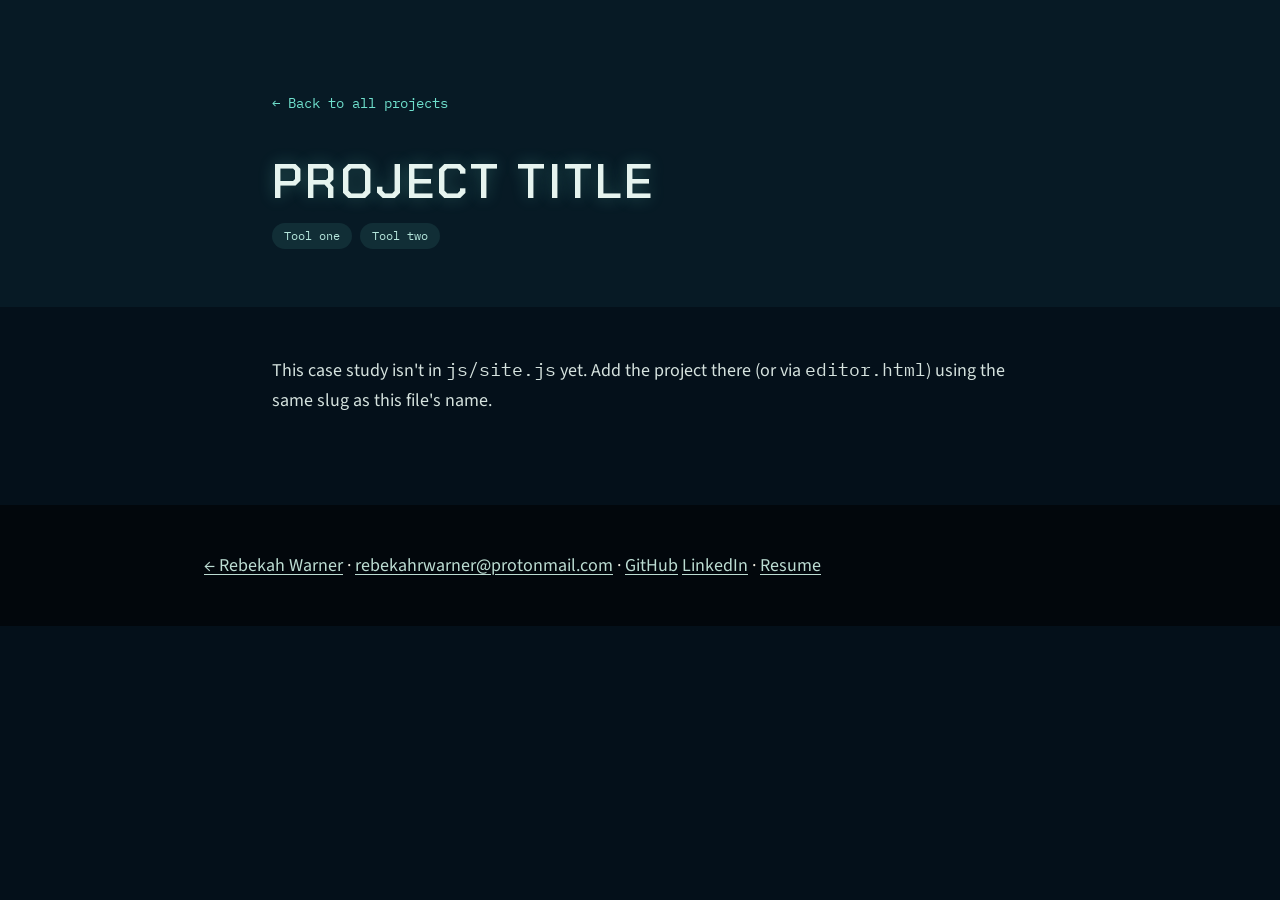
==== commit d956c322: "Point every social and resume link at its real destination The GitHub, LinkedIn, and resume links we" ====
--- a/projects/_template.html
+++ b/projects/_template.html
@@ -38,7 +38,7 @@
 
   <footer class="case-footer">
     <div class="section-inner">
-      <p><a href="../index.html">&larr; Rebekah Warner</a> &middot; <a href="mailto:rebekahrwarner@protonmail.com">rebekahrwarner@protonmail.com</a> &middot; <a data-social="github" href="#" rel="me">GitHub</a> <a data-social="linkedin" href="#" rel="me">LinkedIn</a></p>
+      <p><a href="../index.html">&larr; Rebekah Warner</a> &middot; <a href="mailto:rebekahrwarner@protonmail.com">rebekahrwarner@protonmail.com</a> &middot; <a data-social="github" href="https://github.com/rebekahwarner" rel="me noopener noreferrer" target="_blank">GitHub</a> <a data-social="linkedin" href="https://www.linkedin.com/in/rebekah-warner-aa492b256/" rel="me noopener noreferrer" target="_blank">LinkedIn</a> &middot; <a data-social="resume" href="../assets/Rebekah-Warner-Resume.pdf" target="_blank" rel="noopener noreferrer">Resume</a></p>
     </div>
   </footer>
 
--- a/css/styles.css
+++ b/css/styles.css
@@ -1656,7 +1656,7 @@
 }
 
 /* Reef stacks into labeled rows on small screens */
-@media (max-width: 980px) {
+@media (max-width: 620px) {
   .reef { flex-direction: column; align-items: stretch; gap: 1.6rem; padding-bottom: 0.5rem; }
   .reef-floor { display: none; }
   .coral-cluster { height: auto; display: flex; flex-wrap: wrap; gap: 0.8rem; align-items: center; }
@@ -1835,7 +1835,7 @@
 .node-txt { font-size: 0.68rem; }
 .polyp-label, .cluster-label { font-size: 0.74rem; }
 
-@media (max-width: 980px) {
+@media (max-width: 620px) {
   .coral-cluster { width: auto; transform: none !important; }
   .coral-cluster::after { display: none; }
 }
@@ -1860,3 +1860,206 @@
   .section { padding-right: calc(var(--pad-x) + 8.5rem); }
   .case-footer { padding-right: calc(var(--pad-x) + 8.5rem); }
 }
+
+/* Skills lede is short and punchy: let it sit on one line on desktop */
+.section-skills .section-lede { max-width: none; }
+
+/* A little more breathing room before the first section after the hero */
+.section-skills { padding-top: clamp(4.5rem, 9vw, 8rem); }
+
+/* Wide clusters: coral spans the full width so every node perches on it */
+.coral-wide { width: 100%; left: 0; transform: none; }
+
+/* ============================================================
+   Reef stays ONE continuous bed at every width: the stage clips,
+   and js/main.js scales the reef to fit instead of letting it wrap.
+   ============================================================ */
+.reef-stage { overflow: hidden; }
+@media (min-width: 981px) {
+  .reef { flex-wrap: nowrap; width: max-content; transform-origin: left top; }
+}
+
+/* ============================================================
+   Reef wraps into tidy centered tiers (no scatter, aligned
+   baselines) so it never looks broken at any width. Overrides
+   the earlier one-row/scale attempt.
+   ============================================================ */
+.reef-stage { overflow: visible; }
+.reef {
+  flex-wrap: wrap;
+  width: auto;
+  transform: none !important;
+  justify-content: center;
+  align-items: flex-end;
+  column-gap: clamp(0.6rem, 2.2vw, 1.8rem);
+  row-gap: 5.5rem;
+}
+@media (min-width: 981px) {
+  .reef { flex-wrap: wrap; width: auto; }   /* undo the earlier nowrap rule */
+}
+.coral-cluster { transform: none !important; }   /* kill the scatter offsets */
+
+/* ============================================================
+   MOBILE PASS — phone & small-screen fixes. Appended last so it
+   wins the cascade over every earlier round.
+   ============================================================ */
+
+/* Case studies never push wider than the card: grid items refuse to
+   shrink below their code snippet's widest line unless told otherwise. */
+.cs-main, .cs-side, .card-case-inner, .case-pad { min-width: 0; }
+.cs-main pre { max-width: 100%; }
+
+@media (max-width: 720px) {
+  /* The base file's rule targeted .card-link, a class that no longer
+     exists; and the unscoped HUD block re-flexed .dive-cue after the
+     old display:none. Both re-fixed here. */
+  .dive-cue { display: none; }
+
+  /* Project rows stack: ghost number + metric as a compact banner row,
+     body below, instead of a 150px column squeezing the text. */
+  .card-head { grid-template-columns: 1fr; }
+  .card-wash {
+    flex-direction: row;
+    align-items: center;
+    gap: 1rem;
+    padding: 1.2rem 1.5rem 0;
+  }
+  .card-wash::before { font-size: 1.9rem; }
+  .card-body { padding-top: 0.9rem; }
+  .case-pad { margin: 0 0 1.25rem; }
+
+  /* Timeline ghost numbers shrink with their thinner gutter */
+  .timeline > li::before { font-size: 1.6rem; top: 2.4rem; }
+}
+
+/* Reef on phones: keep the coral. Clusters stack as full-width
+   mini-reefs, slightly shrunk, each with its coral, glowing nodes,
+   and label — the same reef, one formation at a time. The late
+   tidy-tiers block leaks row-gap 5.5rem and align-items flex-end
+   into this layout, so everything is re-asserted here. */
+@media (max-width: 620px) {
+  .reef {
+    flex-direction: column;
+    align-items: center;
+    justify-content: flex-start;
+    row-gap: 3.8rem;
+    column-gap: 0;
+    margin-top: 2rem;
+    padding-bottom: 0.5rem;
+  }
+  .reef-floor { display: none; }
+  .reef {
+    flex-direction: row;
+    flex-wrap: wrap;
+    justify-content: center;
+    column-gap: 0.9rem;
+  }
+  .coral-cluster {
+    flex: none;
+    display: block;
+    position: relative;
+    width: min(100%, 420px);
+    height: 195px;
+  }
+  /* The two big beds keep their own rows; the six slimmer formations
+     pair up side by side so the reef takes half the scrolling. */
+  .reef > .coral-cluster:nth-of-type(n+3) {
+    width: calc(50% - 0.45rem);
+    height: 172px;
+  }
+  .reef > .coral-cluster:nth-of-type(n+3) .node { width: 34px; height: 34px; }
+  .reef > .coral-cluster:nth-of-type(n+3) .cluster-label { font-size: 0.62rem; }
+  .coral {
+    display: block;
+    position: absolute;
+    bottom: 0;
+    left: 50%;
+    transform: translateX(-50%);
+    height: 92%;
+    max-width: 100%;
+  }
+  .coral-wide { width: 100%; left: 0; transform: none; }
+  /* Full-height clusters keep the authored node altitudes; icons a
+     touch smaller so coral shows between them, and the coral itself
+     brightens to read behind the icons at this size. */
+  .coral-cluster .node {
+    position: absolute;
+    left: var(--nx);
+    bottom: var(--ny);
+    transform: translateX(-50%);
+    width: 37px;
+    height: 37px;
+  }
+  /* Bold coral: the strokes are authored at 0.22-0.3 opacity for
+     desktop scale; on a phone that reads as ghost lines under the
+     icons. Opacity is the dial that matters (brightness leaves the
+     alpha untouched), so raise it outright. */
+  .coral g, .coral path { stroke-opacity: 0.62; }
+  .coral ellipse { fill-opacity: 0.26; }
+  .cluster-label {
+    position: absolute;
+    left: 50%;
+    transform: translateX(-50%);
+    bottom: -2rem;
+    width: auto;
+    order: 0;
+  }
+  /* The reef log rides along: main.js moves it under the tapped
+     cluster, and it stacks (name over note) instead of the desktop
+     side-by-side row. */
+  .reef .reef-note { position: static; width: 100%; margin: 0.4rem 0 0; }
+  .reef-note { flex-direction: column; gap: 0.35rem; min-height: 0; }
+  .rn-name { white-space: normal; }
+}
+}
+
+/* Seafloor on phones: the full 1440px scene was center-cropped into a
+   90px strip, leaving only faint wisps. Taller, brighter, and cropped
+   toward the kelp forest (main.js flips the crop anchor). */
+@media (max-width: 720px) {
+  .seafloor { height: clamp(150px, 44vw, 200px); }
+  .seafloor path, .seafloor ellipse { opacity: 0.3; }
+  .section-contact { padding-bottom: clamp(12rem, 52vw, 15rem); }
+}
+
+/* ============================================================
+   MOBILE POLISH — top-of-page composition on phones.
+   ============================================================ */
+@media (max-width: 620px) {
+  /* Header: centered wordmark over a single quiet line of nav.
+     Numbers and the résumé pill go; the hero repeats that button. */
+  .site-header { flex-direction: column; align-items: center; gap: 0.5rem; padding: 1.1rem 0.75rem; }
+  .site-header nav { justify-content: center; gap: 0.3rem 0.9rem; }
+  .site-header a { font-size: 0.69rem; letter-spacing: 0.06em; }
+  .nav-num { display: none; }
+  .site-header .head-pill { display: none; }
+
+  /* The hero held a full viewport of dark water below the buttons;
+     shorter, so the first scene's kicker breathes at the fold. */
+  .hero { min-height: min(86svh, 42rem); padding-bottom: 2.5rem; }
+
+  /* Contact email kept 4px of breathing room; give it real margins. */
+  .contact-email a { font-size: clamp(1.1rem, 4.9vw, 1.6rem); }
+}
+
+/* Sticky section nav on phones: the link row stays pinned while the
+   wordmark scrolls away with the hero, so any section is one tap away
+   from anywhere on the dive. */
+@media (max-width: 620px) {
+  .site-header { padding-top: 3.4rem; }
+  .site-header nav {
+    position: fixed;
+    top: 0;
+    left: 0;
+    right: 0;
+    z-index: 40;
+    justify-content: center;
+    padding: 0.7rem 0.6rem;
+    background: rgba(4, 14, 21, 0.82);
+    -webkit-backdrop-filter: blur(9px);
+    backdrop-filter: blur(9px);
+    border-bottom: 1px solid rgba(111, 224, 205, 0.14);
+  }
+  /* Anchor jumps land below the pinned bar, not underneath it */
+  html { scroll-padding-top: 3rem; }
+}
